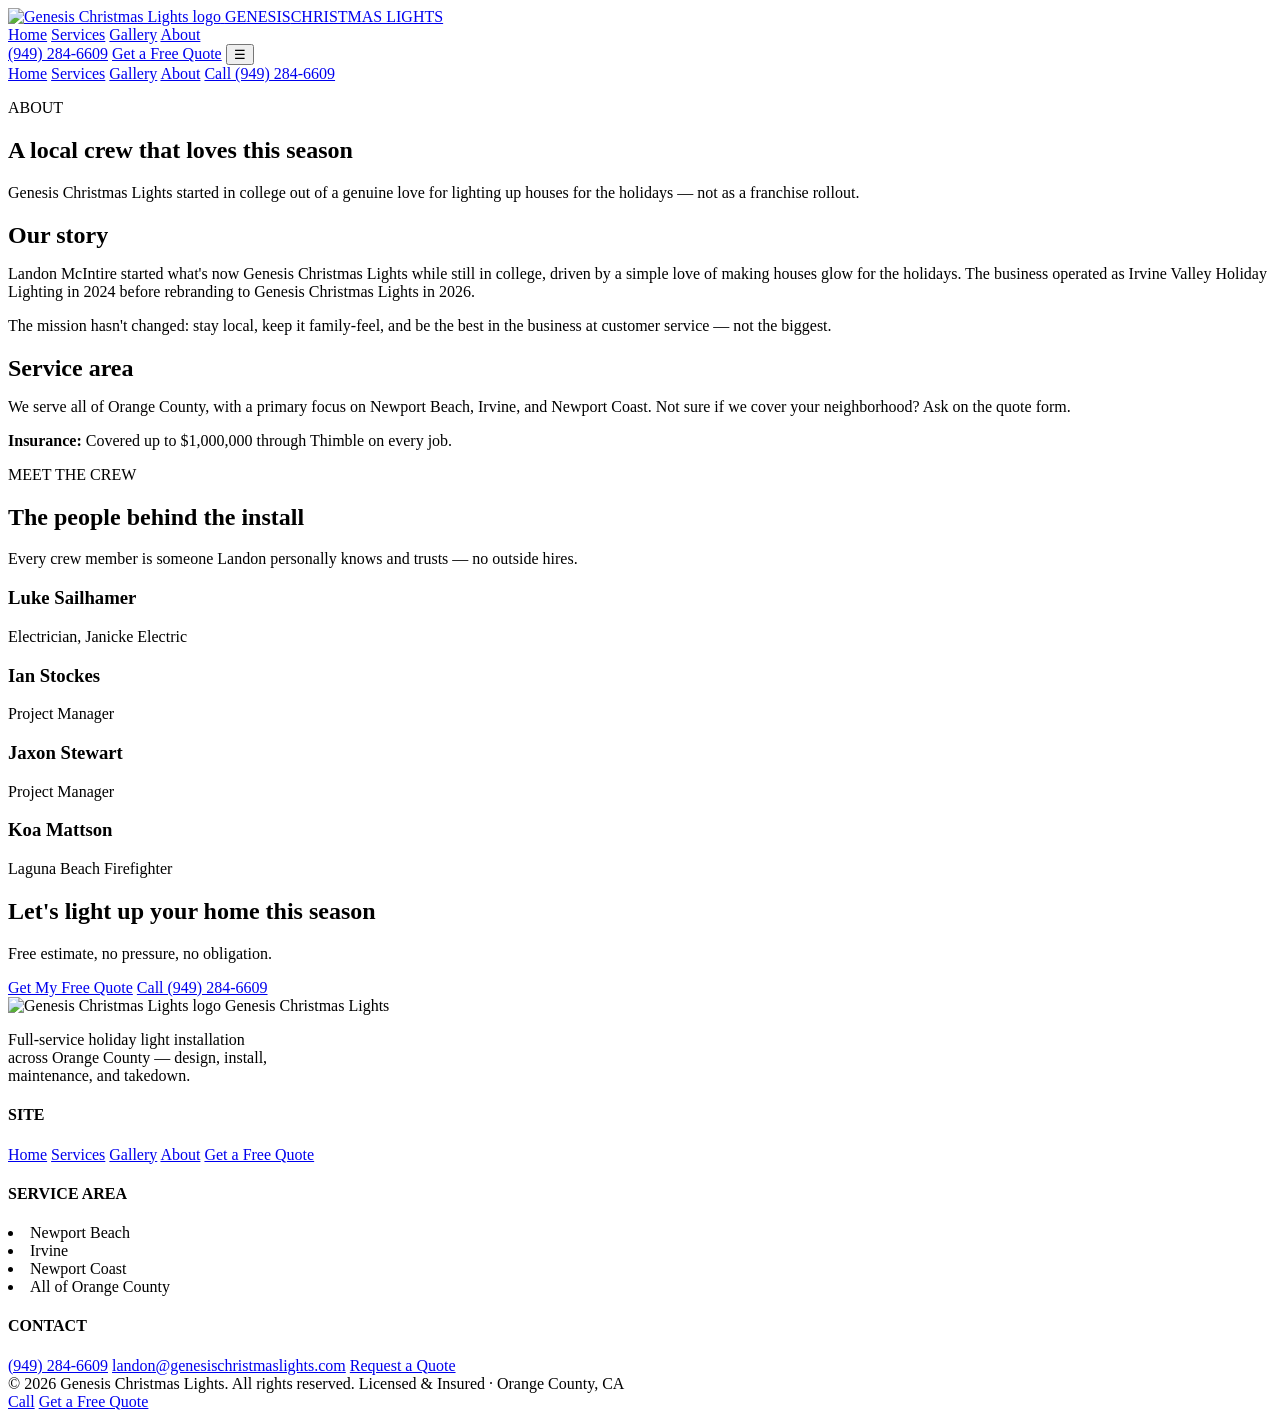
==== about.html @ d09f4a1d "Add files via upload" ====
<!DOCTYPE html>
<html lang="en">
<head>
<meta charset="UTF-8">
<meta name="viewport" content="width=device-width, initial-scale=1.0">
<title>About | Genesis Christmas Lights</title>
<meta name="description" content="Genesis Christmas Lights is a locally owned holiday lighting company serving Orange County — meet the crew and our story.">
<link rel="stylesheet" href="assets/style.css">
</head>
<body>

<header class="site-header">
  <div class="nav-row">
    <a class="brand" href="index.html">
      <img src="assets/logo.jpg" alt="Genesis Christmas Lights logo">
      <span class="brand-name">GENESIS<span>CHRISTMAS LIGHTS</span></span>
    </a>
    <nav class="nav-links">
      <a href="index.html">Home</a>
      <a href="services.html">Services</a>
      <a href="gallery.html">Gallery</a>
      <a href="about.html" class="active">About</a>
    </nav>
    <div class="nav-cta">
      <a class="phone-link" href="tel:19492846609">(949) 284-6609</a>
      <a class="btn btn-gold" href="quote.html">Get a Free Quote</a>
      <button class="nav-toggle" aria-label="Menu">&#9776;</button>
    </div>
  </div>
  <div class="mobile-menu">
    <a href="index.html">Home</a>
    <a href="services.html">Services</a>
    <a href="gallery.html">Gallery</a>
    <a href="about.html">About</a>
    <a href="tel:19492846609">Call (949) 284-6609</a>
  </div>
</header>

<section class="page-hero">
  <div class="wrap">
    <p class="eyebrow">ABOUT</p>
    <h1>A local crew that loves this season</h1>
    <p>Genesis Christmas Lights started in college out of a genuine love for lighting up houses for the holidays &mdash; not as a franchise rollout.</p>
  </div>
</section>

<section class="section">
  <div class="wrap grid-2">
    <div>
      <h2 style="margin-bottom:16px;">Our story</h2>
      <p>Landon McIntire started what's now Genesis Christmas Lights while still in college, driven by a simple love of making houses glow for the holidays. The business operated as Irvine Valley Holiday Lighting in 2024 before rebranding to Genesis Christmas Lights in 2026.</p>
      <p style="margin-top:16px;">The mission hasn't changed: stay local, keep it family-feel, and be the best in the business at customer service &mdash; not the biggest.</p>
    </div>
    <div>
      <h2 style="margin-bottom:16px;">Service area</h2>
      <p>We serve all of Orange County, with a primary focus on Newport Beach, Irvine, and Newport Coast. Not sure if we cover your neighborhood? Ask on the quote form.</p>
      <p style="margin-top:16px;"><strong style="color:var(--navy);">Insurance:</strong> Covered up to $1,000,000 through Thimble on every job.</p>
    </div>
  </div>
</section>

<section class="section section-cream">
  <div class="wrap">
    <div class="section-head">
      <p class="eyebrow">MEET THE CREW</p>
      <h2>The people behind the install</h2>
      <p>Every crew member is someone Landon personally knows and trusts &mdash; no outside hires.</p>
    </div>
    <div class="grid-4">
      <div class="card">
        <h3>Luke Sailhamer</h3>
        <p>Electrician, Janicke Electric</p>
      </div>
      <div class="card">
        <h3>Ian Stockes</h3>
        <p>Project Manager</p>
      </div>
      <div class="card">
        <h3>Jaxon Stewart</h3>
        <p>Project Manager</p>
      </div>
      <div class="card">
        <h3>Koa Mattson</h3>
        <p>Laguna Beach Firefighter</p>
      </div>
    </div>
  </div>
</section>

<section class="cta-band">
  <div class="wrap">
    <h2>Let's light up your home this season</h2>
    <p>Free estimate, no pressure, no obligation.</p>
    <div class="hero-actions">
      <a class="btn btn-gold" href="quote.html">Get My Free Quote</a>
      <a class="btn btn-outline" href="tel:19492846609">Call (949) 284-6609</a>
    </div>
  </div>
</section>

<footer class="site-footer">
  <div class="wrap">
    <div class="footer-grid">
      <div>
        <div class="footer-brand">
          <img src="assets/logo.jpg" alt="Genesis Christmas Lights logo">
          <span>Genesis Christmas Lights</span>
        </div>
        <p style="max-width:34ch;">Full-service holiday light installation across Orange County &mdash; design, install, maintenance, and takedown.</p>
      </div>
      <div>
        <h4>SITE</h4>
        <a href="index.html">Home</a>
        <a href="services.html">Services</a>
        <a href="gallery.html">Gallery</a>
        <a href="about.html">About</a>
        <a href="quote.html">Get a Free Quote</a>
      </div>
      <div>
        <h4>SERVICE AREA</h4>
        <li>Newport Beach</li>
        <li>Irvine</li>
        <li>Newport Coast</li>
        <li>All of Orange County</li>
      </div>
      <div>
        <h4>CONTACT</h4>
        <a href="tel:19492846609">(949) 284-6609</a>
        <a href="mailto:landon@genesischristmaslights.com">landon@genesischristmaslights.com</a>
        <a href="quote.html">Request a Quote</a>
      </div>
    </div>
    <div class="footer-bottom">
      <span>&copy; 2026 Genesis Christmas Lights. All rights reserved.</span>
      <span>Licensed &amp; Insured &middot; Orange County, CA</span>
    </div>
  </div>
</footer>

<div class="mobile-cta-bar">
  <a class="btn btn-outline" href="tel:19492846609">Call</a>
  <a class="btn btn-gold" href="quote.html">Get a Free Quote</a>
</div>

<script src="assets/main.js"></script>
</body>
</html>
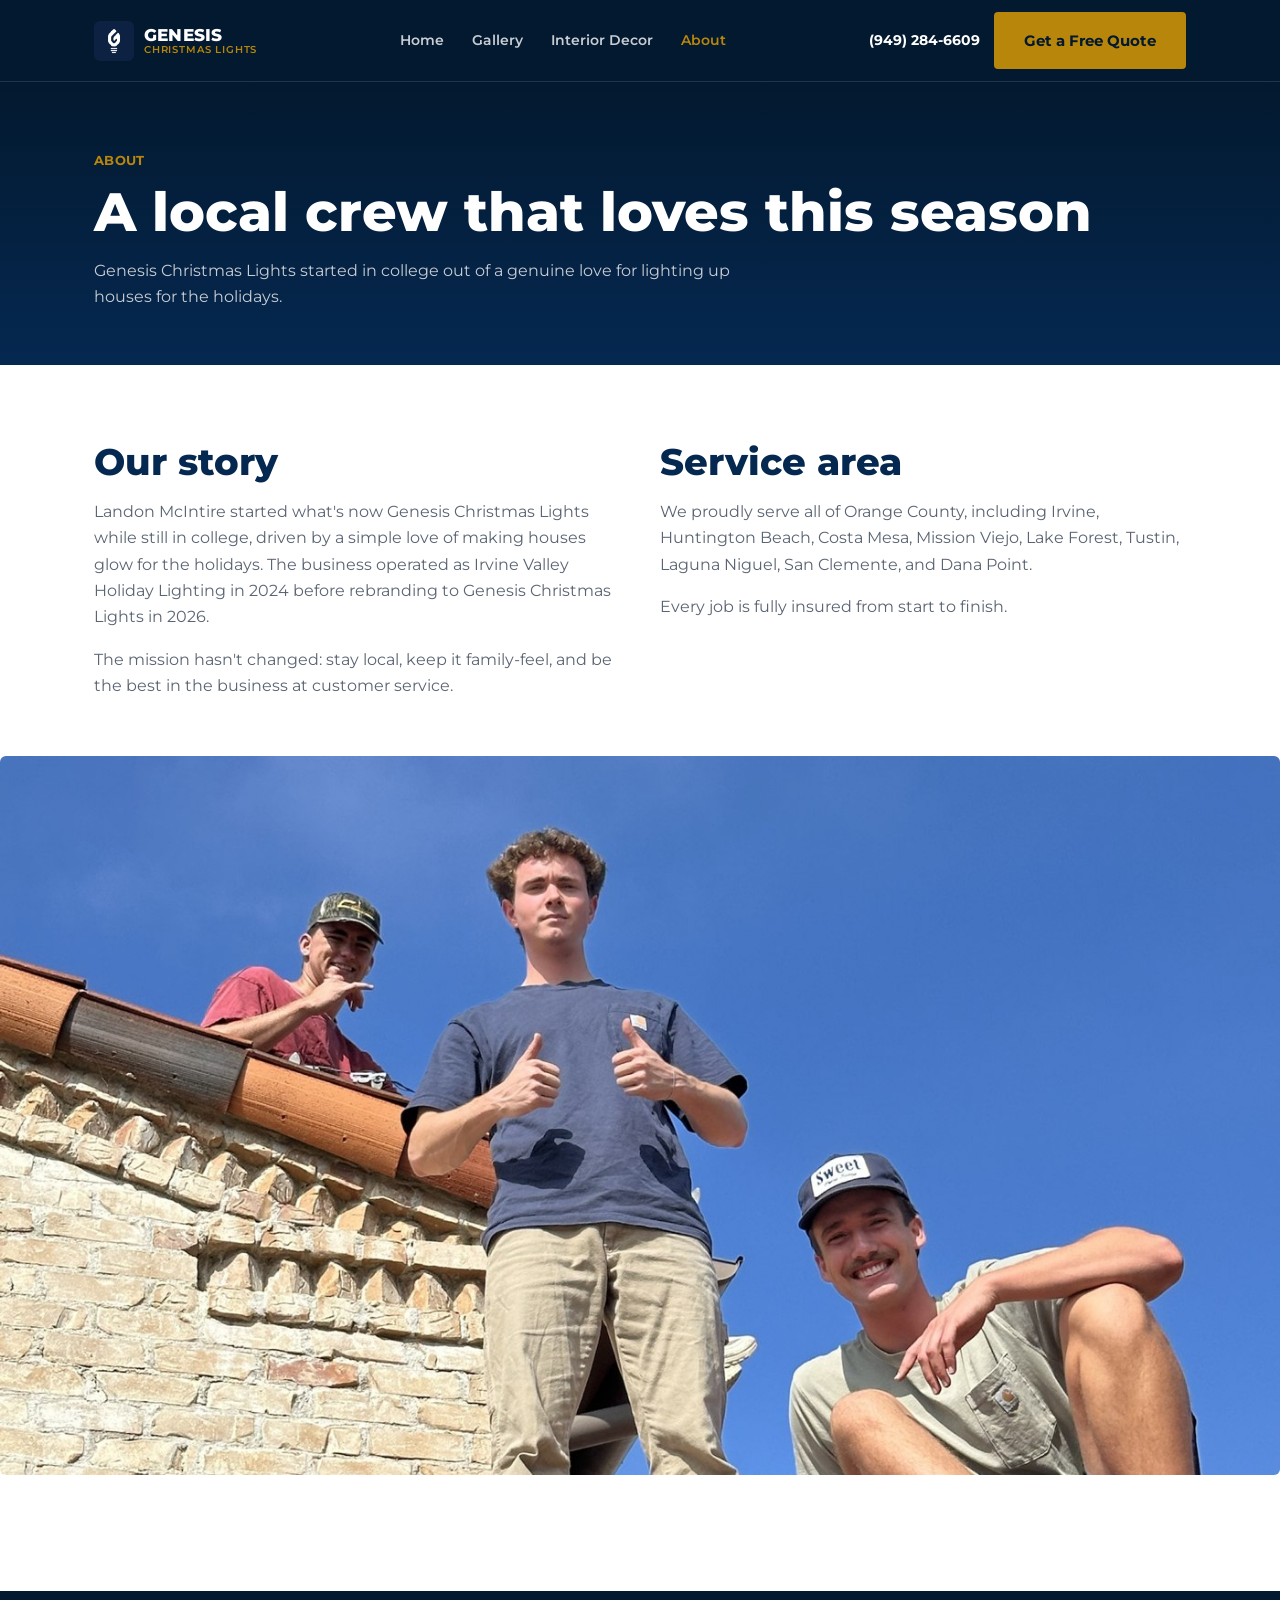
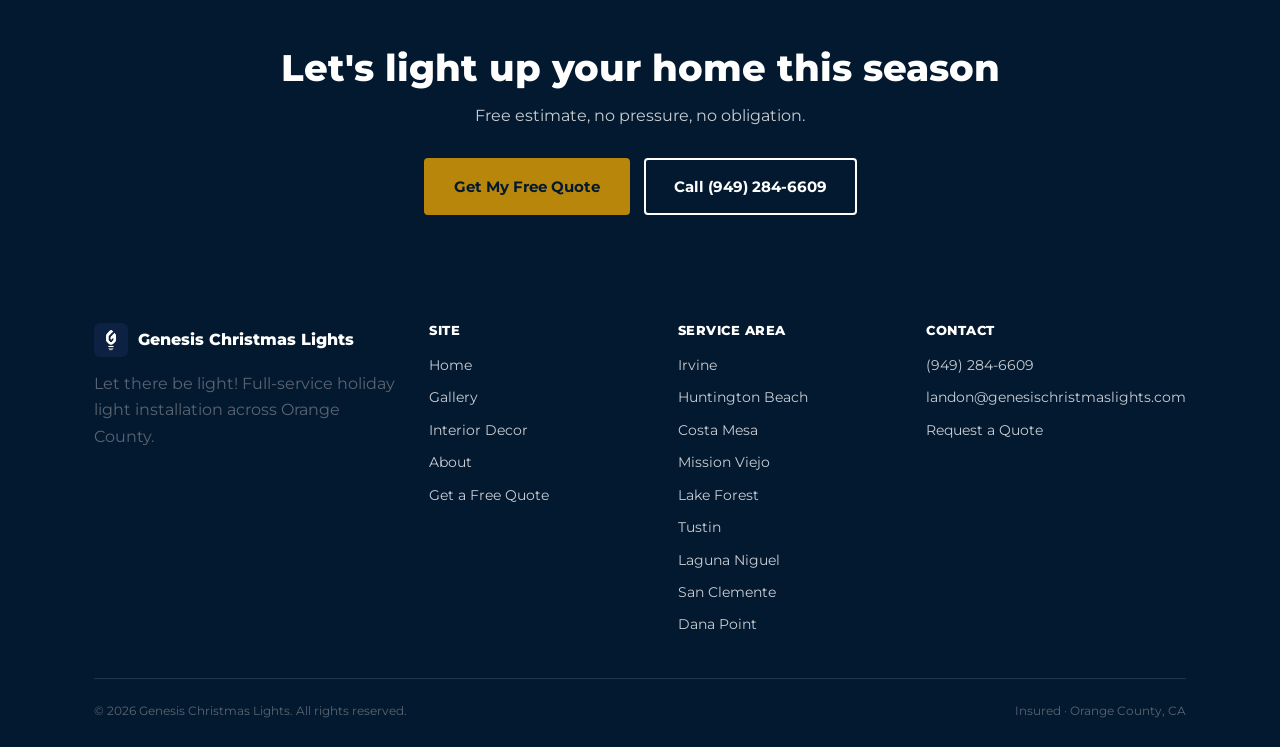
==== commit e85830b8: "Add files via upload" ====
--- a/about.html
+++ b/about.html
@@ -4,8 +4,8 @@
 <meta charset="UTF-8">
 <meta name="viewport" content="width=device-width, initial-scale=1.0">
 <title>About | Genesis Christmas Lights</title>
-<meta name="description" content="Genesis Christmas Lights is a locally owned holiday lighting company serving Orange County — meet the crew and our story.">
-<link rel="stylesheet" href="assets/style.css">
+<meta name="description" content="Genesis Christmas Lights is a locally owned holiday lighting company serving Orange County.">
+<link rel="stylesheet" href="assets/style.css?v=2">
 </head>
 <body>
 
@@ -17,8 +17,8 @@
     </a>
     <nav class="nav-links">
       <a href="index.html">Home</a>
-      <a href="services.html">Services</a>
       <a href="gallery.html">Gallery</a>
+      <a href="interior.html">Interior Decor</a>
       <a href="about.html" class="active">About</a>
     </nav>
     <div class="nav-cta">
@@ -29,8 +29,8 @@
   </div>
   <div class="mobile-menu">
     <a href="index.html">Home</a>
-    <a href="services.html">Services</a>
     <a href="gallery.html">Gallery</a>
+    <a href="interior.html">Interior Decor</a>
     <a href="about.html">About</a>
     <a href="tel:19492846609">Call (949) 284-6609</a>
   </div>
@@ -40,7 +40,7 @@
   <div class="wrap">
     <p class="eyebrow">ABOUT</p>
     <h1>A local crew that loves this season</h1>
-    <p>Genesis Christmas Lights started in college out of a genuine love for lighting up houses for the holidays &mdash; not as a franchise rollout.</p>
+    <p>Genesis Christmas Lights started in college out of a genuine love for lighting up houses for the holidays.</p>
   </div>
 </section>
 
@@ -49,41 +49,16 @@
     <div>
       <h2 style="margin-bottom:16px;">Our story</h2>
       <p>Landon McIntire started what's now Genesis Christmas Lights while still in college, driven by a simple love of making houses glow for the holidays. The business operated as Irvine Valley Holiday Lighting in 2024 before rebranding to Genesis Christmas Lights in 2026.</p>
-      <p style="margin-top:16px;">The mission hasn't changed: stay local, keep it family-feel, and be the best in the business at customer service &mdash; not the biggest.</p>
+      <p style="margin-top:16px;">The mission hasn't changed: stay local, keep it family-feel, and be the best in the business at customer service.</p>
     </div>
     <div>
       <h2 style="margin-bottom:16px;">Service area</h2>
-      <p>We serve all of Orange County, with a primary focus on Newport Beach, Irvine, and Newport Coast. Not sure if we cover your neighborhood? Ask on the quote form.</p>
-      <p style="margin-top:16px;"><strong style="color:var(--navy);">Insurance:</strong> Covered up to $1,000,000 through Thimble on every job.</p>
+      <p>We proudly serve all of Orange County, including Irvine, Huntington Beach, Costa Mesa, Mission Viejo, Lake Forest, Tustin, Laguna Niguel, San Clemente, and Dana Point.</p>
+      <p style="margin-top:16px;">Every job is fully insured from start to finish.</p>
     </div>
   </div>
-</section>
-
-<section class="section section-cream">
-  <div class="wrap">
-    <div class="section-head">
-      <p class="eyebrow">MEET THE CREW</p>
-      <h2>The people behind the install</h2>
-      <p>Every crew member is someone Landon personally knows and trusts &mdash; no outside hires.</p>
-    </div>
-    <div class="grid-4">
-      <div class="card">
-        <h3>Luke Sailhamer</h3>
-        <p>Electrician, Janicke Electric</p>
-      </div>
-      <div class="card">
-        <h3>Ian Stockes</h3>
-        <p>Project Manager</p>
-      </div>
-      <div class="card">
-        <h3>Jaxon Stewart</h3>
-        <p>Project Manager</p>
-      </div>
-      <div class="card">
-        <h3>Koa Mattson</h3>
-        <p>Laguna Beach Firefighter</p>
-      </div>
-    </div>
+  <div class="crew-photo" style="margin-top:56px;">
+    <img src="assets/photos/crew-roof.jpg" alt="The Genesis Christmas Lights crew on a rooftop installing lights">
   </div>
 </section>
 
@@ -106,22 +81,27 @@
           <img src="assets/logo.jpg" alt="Genesis Christmas Lights logo">
           <span>Genesis Christmas Lights</span>
         </div>
-        <p style="max-width:34ch;">Full-service holiday light installation across Orange County &mdash; design, install, maintenance, and takedown.</p>
+        <p style="max-width:34ch;">Let there be light! Full-service holiday light installation across Orange County.</p>
       </div>
       <div>
         <h4>SITE</h4>
         <a href="index.html">Home</a>
-        <a href="services.html">Services</a>
         <a href="gallery.html">Gallery</a>
+        <a href="interior.html">Interior Decor</a>
         <a href="about.html">About</a>
         <a href="quote.html">Get a Free Quote</a>
       </div>
       <div>
         <h4>SERVICE AREA</h4>
-        <li>Newport Beach</li>
         <li>Irvine</li>
-        <li>Newport Coast</li>
-        <li>All of Orange County</li>
+        <li>Huntington Beach</li>
+        <li>Costa Mesa</li>
+        <li>Mission Viejo</li>
+        <li>Lake Forest</li>
+        <li>Tustin</li>
+        <li>Laguna Niguel</li>
+        <li>San Clemente</li>
+        <li>Dana Point</li>
       </div>
       <div>
         <h4>CONTACT</h4>
@@ -132,7 +112,7 @@
     </div>
     <div class="footer-bottom">
       <span>&copy; 2026 Genesis Christmas Lights. All rights reserved.</span>
-      <span>Licensed &amp; Insured &middot; Orange County, CA</span>
+      <span>Insured &middot; Orange County, CA</span>
     </div>
   </div>
 </footer>
--- a/assets/style.css
+++ b/assets/style.css
@@ -0,0 +1,628 @@
+/* ===========================================================
+   Genesis Christmas Lights — shared stylesheet
+   Brand: Navy #052851 / Metallic Gold #B8860B / Montserrat
+=========================================================== */
+
+@import url('https://fonts.googleapis.com/css2?family=Montserrat:wght@400;600;700;800&display=swap');
+
+:root {
+  --navy: #052851;
+  --navy-deep: #03192f;
+  --navy-mid: #0b3a6b;
+  --gold: #B8860B;
+  --gold-light: #D9A83C;
+  --white: #FFFFFF;
+  --cream: #F6F4EF;
+  --ink: #101418;
+  --gray: #5A6472;
+  --gray-light: #C9CDD3;
+  --line: rgba(255,255,255,0.12);
+  --line-dark: rgba(5,40,81,0.12);
+  --radius: 4px;
+  --max: 1140px;
+  --font: 'Montserrat', -apple-system, sans-serif;
+}
+
+* { box-sizing: border-box; margin: 0; padding: 0; }
+
+html { scroll-behavior: smooth; }
+
+body {
+  font-family: var(--font);
+  font-weight: 400;
+  color: var(--ink);
+  background: var(--white);
+  line-height: 1.65;
+  -webkit-font-smoothing: antialiased;
+}
+
+img { max-width: 100%; display: block; }
+
+a { color: inherit; text-decoration: none; }
+
+.wrap {
+  max-width: var(--max);
+  margin: 0 auto;
+  padding: 0 24px;
+}
+
+h1, h2, h3, h4 {
+  font-weight: 800;
+  line-height: 1.15;
+  color: var(--navy);
+}
+
+h1 { font-size: clamp(2.1rem, 5vw, 3.4rem); }
+h2 { font-size: clamp(1.6rem, 3.4vw, 2.3rem); }
+h3 { font-size: 1.2rem; }
+
+p { color: var(--gray); max-width: 62ch; }
+
+.eyebrow {
+  color: var(--gold);
+  font-weight: 700;
+  font-size: 0.8rem;
+  letter-spacing: 0.02em;
+}
+
+/* ---------- buttons ---------- */
+.btn {
+  display: inline-flex;
+  align-items: center;
+  justify-content: center;
+  gap: 8px;
+  padding: 14px 28px;
+  border-radius: var(--radius);
+  font-weight: 700;
+  font-size: 0.95rem;
+  border: 2px solid transparent;
+  cursor: pointer;
+  transition: transform 0.15s ease, background 0.15s ease, border-color 0.15s ease;
+  white-space: nowrap;
+}
+.btn:active { transform: scale(0.98); }
+.btn-gold {
+  background: var(--gold);
+  color: var(--navy-deep);
+}
+.btn-gold:hover { background: var(--gold-light); }
+.btn-outline {
+  background: transparent;
+  border-color: var(--white);
+  color: var(--white);
+}
+.btn-outline:hover { border-color: var(--gold); color: var(--gold); }
+.btn-outline-navy {
+  background: transparent;
+  border-color: var(--navy);
+  color: var(--navy);
+}
+.btn-outline-navy:hover { border-color: var(--gold); color: var(--gold); }
+
+/* ---------- header / nav ---------- */
+.site-header {
+  position: sticky;
+  top: 0;
+  z-index: 100;
+  background: var(--navy-deep);
+  border-bottom: 1px solid var(--line);
+}
+.nav-row {
+  display: flex;
+  align-items: center;
+  justify-content: space-between;
+  padding: 12px 24px;
+  max-width: var(--max);
+  margin: 0 auto;
+  gap: 20px;
+}
+.brand {
+  display: flex;
+  align-items: center;
+  gap: 10px;
+  flex-shrink: 0;
+}
+.brand img {
+  width: 40px;
+  height: 40px;
+  border-radius: 6px;
+  object-fit: cover;
+}
+.brand-name {
+  color: var(--white);
+  font-weight: 800;
+  font-size: 1.05rem;
+  letter-spacing: 0.01em;
+  line-height: 1.1;
+}
+.brand-name span {
+  display: block;
+  color: var(--gold);
+  font-size: 0.65rem;
+  font-weight: 600;
+  letter-spacing: 0.08em;
+}
+.nav-links {
+  display: flex;
+  gap: 28px;
+  align-items: center;
+}
+.nav-links a {
+  color: var(--gray-light);
+  font-size: 0.9rem;
+  font-weight: 600;
+  transition: color 0.15s ease;
+}
+.nav-links a:hover, .nav-links a.active { color: var(--gold); }
+.nav-cta {
+  display: flex;
+  align-items: center;
+  gap: 14px;
+  flex-shrink: 0;
+}
+.phone-link {
+  color: var(--white);
+  font-weight: 700;
+  font-size: 0.9rem;
+  display: none;
+}
+.nav-toggle {
+  display: none;
+  background: none;
+  border: none;
+  color: var(--white);
+  font-size: 1.6rem;
+  cursor: pointer;
+}
+.mobile-menu {
+  display: none;
+  flex-direction: column;
+  background: var(--navy-deep);
+  border-top: 1px solid var(--line);
+  padding: 8px 24px 20px;
+}
+.mobile-menu.open { display: flex; }
+.mobile-menu a {
+  color: var(--gray-light);
+  font-weight: 600;
+  padding: 12px 0;
+  border-bottom: 1px solid var(--line);
+}
+
+@media (max-width: 820px) {
+  .nav-links { display: none; }
+  .nav-toggle { display: block; }
+  .nav-cta .btn { padding: 10px 16px; font-size: 0.85rem; }
+}
+@media (min-width: 640px) {
+  .phone-link { display: inline; }
+}
+
+/* ---------- sticky mobile quote bar ---------- */
+.mobile-cta-bar {
+  position: fixed;
+  bottom: 0; left: 0; right: 0;
+  z-index: 90;
+  background: var(--navy-deep);
+  border-top: 1px solid var(--line);
+  display: flex;
+  padding: 10px 16px;
+  gap: 10px;
+}
+.mobile-cta-bar .btn { flex: 1; }
+@media (min-width: 820px) {
+  .mobile-cta-bar { display: none; }
+}
+body { padding-bottom: 72px; }
+@media (min-width: 820px) {
+  body { padding-bottom: 0; }
+}
+
+/* ---------- hero ---------- */
+.hero {
+  position: relative;
+  background: linear-gradient(180deg, var(--navy-deep) 0%, var(--navy) 100%);
+  color: var(--white);
+  overflow: hidden;
+  padding: 72px 0 56px;
+}
+.hero-lights {
+  position: absolute;
+  top: 0; left: 0; right: 0;
+  height: 6px;
+  display: flex;
+  justify-content: space-evenly;
+}
+.hero-lights span {
+  width: 9px; height: 9px;
+  border-radius: 50%;
+  background: var(--gold);
+  margin-top: 3px;
+  box-shadow: 0 0 8px 2px rgba(184,134,11,0.7);
+  animation: twinkle 2.6s ease-in-out infinite;
+}
+.hero-lights span:nth-child(2n) { animation-delay: 0.5s; background:#e8d29a; }
+.hero-lights span:nth-child(3n) { animation-delay: 1.1s; }
+@keyframes twinkle {
+  0%, 100% { opacity: 0.4; }
+  50% { opacity: 1; }
+}
+@media (prefers-reduced-motion: reduce) {
+  .hero-lights span { animation: none; opacity: 0.85; }
+}
+.hero-inner {
+  max-width: var(--max);
+  margin: 0 auto;
+  padding: 0 24px;
+  display: grid;
+  grid-template-columns: 1.1fr 0.9fr;
+  gap: 40px;
+  align-items: center;
+}
+.hero h1 { color: var(--white); margin-bottom: 18px; }
+.hero h1 em { color: var(--gold); font-style: normal; }
+.hero p.lead {
+  color: var(--gray-light);
+  font-size: 1.05rem;
+  max-width: 50ch;
+  margin-bottom: 30px;
+}
+.hero-actions { display: flex; gap: 14px; flex-wrap: wrap; }
+.hero-stats {
+  display: flex;
+  gap: 28px;
+  margin-top: 42px;
+  flex-wrap: wrap;
+}
+.hero-stat b {
+  display: block;
+  color: var(--gold);
+  font-size: 1.5rem;
+  font-weight: 800;
+}
+.hero-stat span { color: var(--gray-light); font-size: 0.82rem; }
+.hero-visual {
+  background: rgba(255,255,255,0.04);
+  border: 1px solid var(--line);
+  border-radius: 8px;
+  aspect-ratio: 4/5;
+  display: flex;
+  align-items: center;
+  justify-content: center;
+  padding: 30px;
+}
+.hero-visual img { width: 60%; opacity: 0.92; }
+@media (max-width: 820px) {
+  .hero-inner { grid-template-columns: 1fr; }
+  .hero-visual { aspect-ratio: 16/9; order: -1; }
+  .hero-visual img { width: 30%; }
+}
+
+/* ---------- trust bar ---------- */
+.trust-bar {
+  background: var(--cream);
+  border-bottom: 1px solid var(--line-dark);
+  padding: 22px 0;
+}
+.trust-row {
+  display: flex;
+  justify-content: space-between;
+  flex-wrap: wrap;
+  gap: 14px;
+  font-size: 0.85rem;
+  font-weight: 700;
+  color: var(--navy);
+}
+.trust-row div { display: flex; align-items: center; gap: 8px; }
+.trust-row .dot { width: 6px; height: 6px; border-radius: 50%; background: var(--gold); }
+
+/* ---------- sections ---------- */
+.section { padding: 76px 0; }
+.section-cream { background: var(--cream); }
+.section-navy { background: var(--navy); color: var(--white); }
+.section-navy h2 { color: var(--white); }
+.section-navy p { color: var(--gray-light); }
+.section-head { max-width: 640px; margin-bottom: 44px; }
+.section-head p { margin-top: 12px; }
+
+/* ---------- grids / cards ---------- */
+.grid-3 { display: grid; grid-template-columns: repeat(3, 1fr); gap: 26px; }
+.grid-2 { display: grid; grid-template-columns: 1fr 1fr; gap: 40px; }
+.grid-4 { display: grid; grid-template-columns: repeat(4, 1fr); gap: 20px; }
+@media (max-width: 900px) {
+  .grid-3, .grid-4 { grid-template-columns: repeat(2, 1fr); }
+  .grid-2 { grid-template-columns: 1fr; }
+}
+@media (max-width: 560px) {
+  .grid-3, .grid-4 { grid-template-columns: 1fr; }
+}
+
+.card {
+  background: var(--white);
+  border: 1px solid var(--line-dark);
+  border-radius: var(--radius);
+  padding: 30px 26px;
+}
+.card .icon-mark {
+  width: 42px; height: 42px;
+  border-radius: 6px;
+  background: var(--navy);
+  color: var(--gold);
+  display: flex; align-items: center; justify-content: center;
+  font-weight: 800;
+  margin-bottom: 18px;
+}
+.card h3 { margin-bottom: 10px; }
+.card p { font-size: 0.92rem; }
+.card a.card-link {
+  display: inline-block;
+  margin-top: 14px;
+  font-weight: 700;
+  font-size: 0.85rem;
+  color: var(--navy);
+  border-bottom: 2px solid var(--gold);
+}
+
+/* ---------- process / steps ---------- */
+.steps { display: flex; flex-direction: column; }
+.step {
+  display: grid;
+  grid-template-columns: 60px 1fr;
+  gap: 20px;
+  padding: 22px 0;
+  border-bottom: 1px solid var(--line-dark);
+}
+.step:last-child { border-bottom: none; }
+.step-num {
+  font-weight: 800;
+  font-size: 1.5rem;
+  color: var(--gold);
+}
+.step h3 { margin-bottom: 6px; }
+.step p { font-size: 0.92rem; }
+
+/* ---------- gallery ---------- */
+.gallery-grid {
+  display: grid;
+  grid-template-columns: repeat(3, 1fr);
+  gap: 16px;
+}
+@media (max-width: 900px) { .gallery-grid { grid-template-columns: repeat(2, 1fr); } }
+@media (max-width: 560px) { .gallery-grid { grid-template-columns: 1fr; } }
+.gallery-tile {
+  aspect-ratio: 4/3;
+  border-radius: var(--radius);
+  background: linear-gradient(135deg, var(--navy-mid), var(--navy-deep));
+  display: flex;
+  align-items: center;
+  justify-content: center;
+  text-align: center;
+  padding: 16px;
+  border: 1px dashed rgba(184,134,11,0.5);
+}
+.gallery-tile span {
+  color: var(--gray-light);
+  font-size: 0.8rem;
+  font-weight: 600;
+}
+.gallery-tile.has-photo {
+  position: relative;
+  padding: 0;
+  border: none;
+  background: var(--navy-deep);
+  overflow: hidden;
+}
+.gallery-tile.has-photo img {
+  width: 100%;
+  height: 100%;
+  object-fit: cover;
+  display: block;
+}
+.gallery-tile.has-photo .tile-caption {
+  position: absolute;
+  left: 0; right: 0; bottom: 0;
+  padding: 14px 16px 12px;
+  background: linear-gradient(0deg, rgba(3,25,47,0.88), rgba(3,25,47,0));
+}
+.gallery-tile.has-photo .tile-caption span {
+  color: var(--white);
+  font-size: 0.82rem;
+  font-weight: 700;
+}
+
+/* ---------- crew photo banner ---------- */
+.crew-photo {
+  width: 100%;
+  border-radius: 6px;
+  margin-bottom: 40px;
+  overflow: hidden;
+}
+.crew-photo img { width: 100%; display: block; }
+.crew-photo-caption {
+  font-size: 0.85rem;
+  color: var(--gray);
+  margin-top: 10px;
+  text-align: center;
+}
+
+/* ---------- testimonials ---------- */
+.testimonial {
+  background: var(--white);
+  border-left: 3px solid var(--gold);
+  padding: 24px 26px;
+  border-radius: var(--radius);
+}
+.testimonial p { font-style: italic; color: var(--ink); font-size: 0.95rem; }
+.testimonial .who { margin-top: 14px; font-weight: 700; font-size: 0.85rem; color: var(--navy); font-style: normal; }
+
+/* ---------- FAQ ---------- */
+.faq-item { border-bottom: 1px solid var(--line-dark); padding: 20px 0; }
+.faq-item h3 { font-size: 1rem; margin-bottom: 8px; }
+.faq-item p { font-size: 0.92rem; }
+
+/* ---------- CTA band ---------- */
+.cta-band {
+  background: var(--navy-deep);
+  color: var(--white);
+  padding: 56px 0;
+  text-align: center;
+}
+.cta-band h2 { color: var(--white); margin-bottom: 14px; }
+.cta-band p { color: var(--gray-light); margin: 0 auto 28px; }
+.cta-band .hero-actions { justify-content: center; }
+
+/* ---------- form ---------- */
+.form-shell {
+  background: var(--white);
+  border: 1px solid var(--line-dark);
+  border-radius: 6px;
+  padding: 36px;
+}
+.form-row { display: grid; grid-template-columns: 1fr 1fr; gap: 18px; margin-bottom: 18px; }
+@media (max-width: 640px) { .form-row { grid-template-columns: 1fr; } }
+.field { display: flex; flex-direction: column; gap: 6px; margin-bottom: 18px; }
+.field label { font-size: 0.82rem; font-weight: 700; color: var(--navy); }
+.field input, .field select, .field textarea {
+  font-family: var(--font);
+  font-size: 0.95rem;
+  padding: 12px 14px;
+  border: 1px solid var(--line-dark);
+  border-radius: var(--radius);
+  color: var(--ink);
+  background: var(--cream);
+}
+.field textarea { resize: vertical; min-height: 100px; }
+.check-grid {
+  display: grid;
+  grid-template-columns: repeat(2, 1fr);
+  gap: 10px;
+  margin-bottom: 22px;
+}
+@media (max-width: 560px) { .check-grid { grid-template-columns: 1fr; } }
+.check-item {
+  display: flex;
+  align-items: center;
+  gap: 10px;
+  padding: 12px 14px;
+  border: 1px solid var(--line-dark);
+  border-radius: var(--radius);
+  background: var(--cream);
+  font-size: 0.88rem;
+  font-weight: 600;
+  color: var(--navy);
+}
+.check-item input { width: 16px; height: 16px; }
+.form-note { font-size: 0.8rem; color: var(--gray); margin-top: 10px; }
+.hidden { position: absolute; left: -9999px; }
+
+/* ---------- footer ---------- */
+.site-footer {
+  background: var(--navy-deep);
+  color: var(--gray-light);
+  padding: 52px 0 26px;
+}
+.footer-grid {
+  display: grid;
+  grid-template-columns: 1.4fr 1fr 1fr 1fr;
+  gap: 32px;
+  padding-bottom: 32px;
+  border-bottom: 1px solid var(--line);
+}
+@media (max-width: 820px) { .footer-grid { grid-template-columns: 1fr 1fr; } }
+.footer-grid h4 {
+  color: var(--white);
+  font-size: 0.82rem;
+  letter-spacing: 0.04em;
+  margin-bottom: 16px;
+}
+.footer-grid a, .footer-grid li {
+  display: block;
+  font-size: 0.85rem;
+  color: var(--gray-light);
+  margin-bottom: 10px;
+}
+.footer-grid a:hover { color: var(--gold); }
+.footer-bottom {
+  padding-top: 22px;
+  display: flex;
+  justify-content: space-between;
+  flex-wrap: wrap;
+  gap: 10px;
+  font-size: 0.78rem;
+  color: var(--gray);
+}
+.footer-brand { display: flex; align-items: center; gap: 10px; margin-bottom: 14px; }
+.footer-brand img { width: 34px; height: 34px; border-radius: 6px; }
+.footer-brand span { color: var(--white); font-weight: 800; }
+
+/* ---------- page hero (interior pages) ---------- */
+.page-hero {
+  background: linear-gradient(180deg, var(--navy-deep) 0%, var(--navy) 100%);
+  color: var(--white);
+  padding: 54px 0;
+  position: relative;
+}
+.page-hero .eyebrow { color: var(--gold); }
+.page-hero h1 { color: var(--white); margin-top: 10px; }
+.page-hero p { color: var(--gray-light); margin-top: 14px; }
+
+/* ---------- slogan ---------- */
+.hero-slogan {
+  font-size: 1.05rem;
+  font-weight: 700;
+  color: var(--gold);
+  font-style: italic;
+  margin-bottom: 14px;
+}
+
+/* ---------- thank you page ---------- */
+.thankyou-box {
+  max-width: 560px;
+  margin: 0 auto;
+  text-align: center;
+}
+.thankyou-icon {
+  width: 64px;
+  height: 64px;
+  border-radius: 50%;
+  background: var(--navy);
+  color: var(--gold);
+  display: flex;
+  align-items: center;
+  justify-content: center;
+  margin: 0 auto 22px;
+  font-size: 1.8rem;
+  font-weight: 800;
+}
+
+/* ---------- interior decor grid (portrait tiles) ---------- */
+.interior-grid {
+  display: grid;
+  grid-template-columns: repeat(2, 1fr);
+  gap: 20px;
+}
+@media (max-width: 640px) { .interior-grid { grid-template-columns: 1fr; } }
+.interior-tile {
+  position: relative;
+  aspect-ratio: 3/4;
+  border-radius: var(--radius);
+  overflow: hidden;
+  background: var(--navy-deep);
+}
+.interior-tile img {
+  width: 100%;
+  height: 100%;
+  object-fit: cover;
+  display: block;
+}
+.interior-tile .tile-caption {
+  position: absolute;
+  left: 0; right: 0; bottom: 0;
+  padding: 16px 18px 14px;
+  background: linear-gradient(0deg, rgba(3,25,47,0.9), rgba(3,25,47,0));
+}
+.interior-tile .tile-caption span {
+  color: var(--white);
+  font-size: 0.85rem;
+  font-weight: 700;
+}
